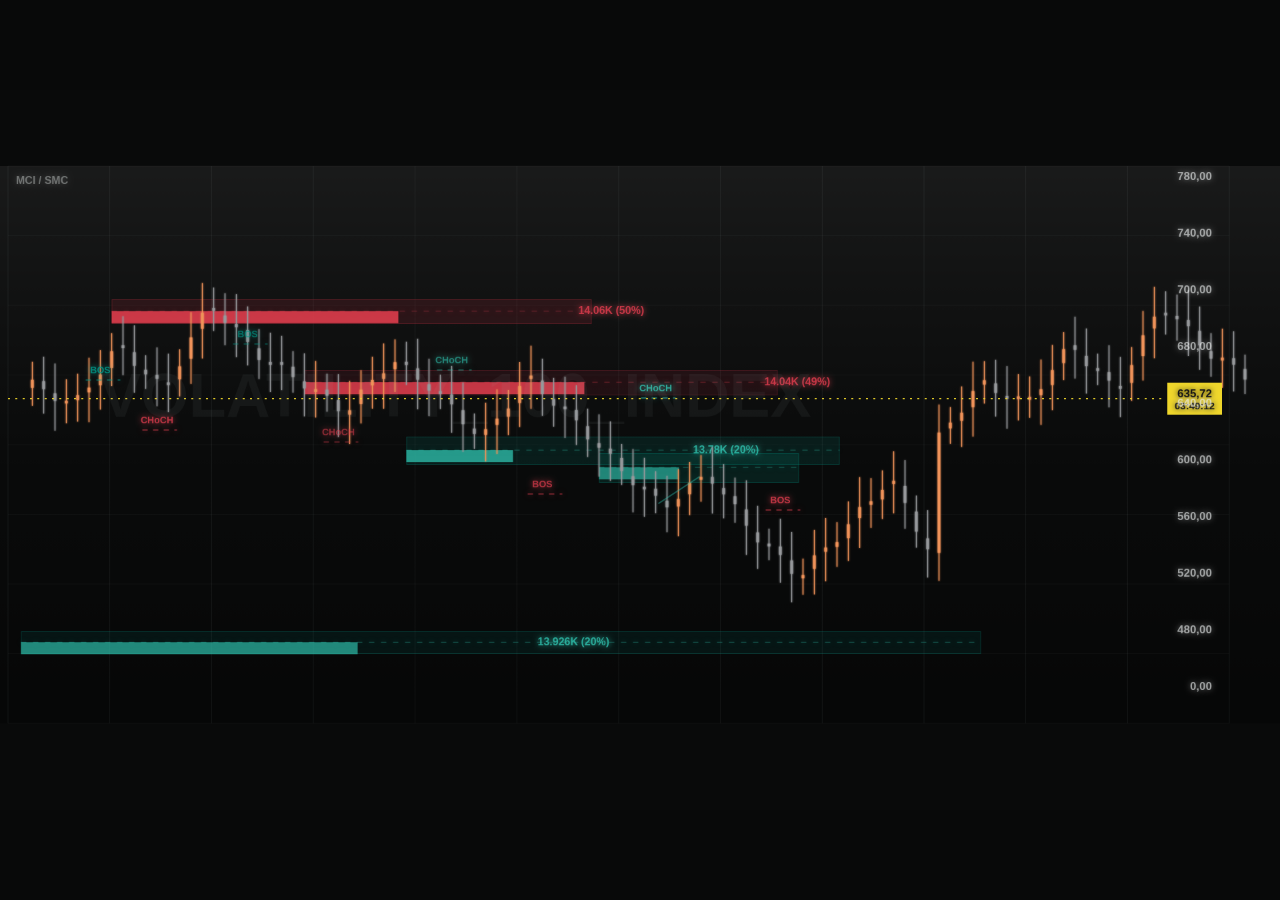
==== pagina web/embeds/accion-del-precio.html @ a07dcf00 "subida inicial 30-09" ====
<!doctype html>
<html lang="es">
<head>
<meta charset="utf-8"/><meta name="viewport" content="width=device-width,initial-scale=1"/>
<title>SMC Indicator · centered loop</title>
<style>*{box-sizing:border-box}html,body{margin:0;width:100%;height:100%;background:#080909;overflow:hidden}body{display:grid;place-items:center}.stage{width:min(100vw,1920px);aspect-ratio:16/9;overflow:hidden;background:#080909}canvas{display:block;width:100%;height:100%}</style>
<style>@media (prefers-reduced-motion:reduce){*,*:before,*:after{animation:none!important;transition:none!important}}</style></head>
<body>
<main class="stage" aria-label="Animación centrada de indicador Smart Money Concepts"><canvas id="chart" width="1920" height="1080"></canvas></main>
<script>(function(){if(!matchMedia('(prefers-reduced-motion: reduce)').matches)return;var r=window.requestAnimationFrame.bind(window),n=0;window.requestAnimationFrame=function(f){return n++<3?r(f):0}})();</script><script>
(()=>{
const cv=document.getElementById('chart'),g=cv.getContext('2d'),W=1920,H=1080,TAU=Math.PI*2,D=6;
const P={l:12,r:1844,t:114,b:950}, C={bg:'#090a0a',grid:'rgba(230,235,235,.075)',grid2:'rgba(230,235,235,.035)',up:'#ef9259',up2:'#ff9a5f',down:'#96989b',teal:'#009d8d',teal2:'#31c5b1',red:'#a8293a',red2:'#e63f50',yellow:'#f0d72b',white:'#e9eceb'};
const keys=[[-8,-55],[-4,-12],[0,4],[4,32],[8,22],[12,54],[16,30],[20,72],[24,48],[28,36],[32,20],[36,44],[40,28],[44,6],[48,38],[52,15],[56,-10],[60,-28],[64,-10],[68,-42],[72,-65],[76,-40],[80,-12]];
const N=96,step=17,baseY=540,scale=3.0;
const clamp=(v,a,b)=>Math.max(a,Math.min(b,v)),lerp=(a,b,t)=>a+(b-a)*t;
function pathValue(k){let q=k%84;if(q<0)q+=84;let i=0;while(i<keys.length-1&&q>=keys[i+1][0])i++;let a=keys[i],b=keys[i+1]||keys[0];let end=b?b[0]:84;if(i===keys.length-1){a=keys[keys.length-1];b=keys[0];end=84}const t=clamp((q-a[0])/(end-a[0]),0,1);return lerp(a[1],b[1],t)+2.6*Math.sin(k*1.73)+1.5*Math.sin(k*.37)}
const yy=v=>baseY-v*scale,xx=(k,shift)=>P.l+130+(k-shift)*step;
function wrap(v){const span=84*step;while(v<P.l-100)v+=span;while(v>P.r+100)v-=span;return v}
function candle(k){const o=pathValue(k-.35),c=pathValue(k+.35),w=7+8*Math.abs(Math.sin(k*2.17+1));return{o,c,hi:Math.max(o,c)+w,lo:Math.min(o,c)-w,up:c>o}}
function bg(){g.fillStyle=C.bg;g.fillRect(0,0,W,H);const grad=g.createLinearGradient(0,P.t,0,P.b);grad.addColorStop(0,'rgba(70,70,70,.28)');grad.addColorStop(.55,'rgba(12,13,13,.18)');grad.addColorStop(1,'rgba(0,0,0,.35)');g.fillStyle=grad;g.fillRect(0,P.t,W,P.b-P.t);for(let i=0;i<=12;i++){let x=P.l+i*(P.r-P.l)/12;g.strokeStyle=C.grid;g.lineWidth=1;g.beginPath();g.moveTo(x,P.t);g.lineTo(x,P.b);g.stroke()}for(let i=0;i<=8;i++){let y=P.t+i*(P.b-P.t)/8;g.strokeStyle=C.grid2;g.beginPath();g.moveTo(P.l,y);g.lineTo(P.r,y);g.stroke()}}
function txt(s,x,y,color,size=16,a=1,align='center'){g.save();g.globalAlpha=a;g.fillStyle=color;g.font=`600 ${size}px Arial,sans-serif`;g.textAlign=align;g.textBaseline='middle';g.shadowColor=color;g.shadowBlur=8;g.fillText(s,x,y);g.restore()}
function line(x1,y1,x2,y2,color,a=.65,dash=[7,9],width=1.3){g.save();g.globalAlpha=a;g.strokeStyle=color;g.lineWidth=width;g.setLineDash(dash);g.shadowColor=color;g.shadowBlur=8;g.beginPath();g.moveTo(x1,y1);g.lineTo(x2,y2);g.stroke();g.restore()}
function zone(x,y,w,h,color,a){g.save();g.globalAlpha=a;g.fillStyle=color;g.fillRect(x,y,w,h);g.globalAlpha=a+.16;g.strokeStyle=color;g.lineWidth=1;g.strokeRect(x+.5,y+.5,w-1,h-1);g.restore()}
function blocks(shift,u){
  const z=[
   {k:11,y:314,w:720,h:37,c:C.red,a:.18,inner:430,label:'14.06K (50%)',lc:C.red2},
   {k:28,y:420,w:710,h:38,c:C.red,a:.14,inner:420,label:'14.04K (49%)',lc:C.red2},
   {k:37,y:520,w:650,h:42,c:C.teal,a:.14,inner:160,label:'13.78K (20%)',lc:C.teal2},
   {k:3,y:812,w:1440,h:34,c:C.teal,a:.12,inner:505,label:'13.926K (20%)',lc:C.teal2},
   {k:54,y:545,w:300,h:44,c:C.teal,a:.19,inner:120,label:'',lc:C.teal2}
  ];
  z.forEach((o,i)=>{const x=wrap(xx(o.k,shift));const fade=.86+.14*Math.sin(TAU*u+i*.8);zone(x,o.y,o.w,o.h,o.c,o.a*fade);g.save();g.globalAlpha=.86*fade;g.fillStyle=o.lc;g.fillRect(x,o.y+o.h*.48,o.inner,18);g.restore();line(x,o.y+o.h*.48,x+o.w,o.y+o.h*.48,o.lc,.4,[8,10],1);if(o.label)txt(o.label,x+o.inner+270,o.y+o.h*.48,o.lc,16,.8,'left')});
}
function candles(shift,u){
  const range=125;for(let k=Math.floor(shift)-5;k<Math.floor(shift)+range;k++){let x=xx(k,shift);if(x<P.l-30||x>P.r+30)continue;const d=candle(k),col=d.up?C.up:C.down;g.save();g.strokeStyle=col;g.fillStyle=col;g.lineWidth=1.4;g.shadowColor=col;g.shadowBlur=3;g.beginPath();g.moveTo(x,yy(d.hi));g.lineTo(x,yy(d.lo));g.stroke();let top=yy(Math.max(d.o,d.c)),bot=yy(Math.min(d.o,d.c));g.fillRect(x-2,top,4,Math.max(4,bot-top));g.restore()}
  // active right-side leg kept centered around the main composition
  const focus=wrap(xx(61,shift));g.save();g.globalAlpha=.25+.15*Math.sin(TAU*u);g.strokeStyle=C.teal2;g.shadowColor=C.teal2;g.shadowBlur=15;g.lineWidth=2;g.beginPath();g.moveTo(focus-30,yy(pathValue(61)));g.lineTo(focus+32,yy(pathValue(64)));g.stroke();g.restore();
}
function annotations(shift,u){
  const items=[
   {k:10,v:35,t:'BOS',c:C.teal}, {k:15,v:10,t:'CHoCH',c:C.red2}, {k:23,v:53,t:'BOS',c:C.teal}, {k:31,v:4,t:'CHoCH',c:C.red2}, {k:41,v:40,t:'CHoCH',c:C.teal2}, {k:49,v:-22,t:'BOS',c:C.red2}, {k:59,v:26,t:'CHoCH',c:C.teal2}, {k:70,v:-30,t:'BOS',c:C.red2}
  ];
  items.forEach((o,i)=>{const x=wrap(xx(o.k,shift)),y=yy(o.v);const pulse=.52+.28*(.5+.5*Math.sin(TAU*u+i));line(x-22,y,x+30,y,o.c,pulse,[8,8],1.2);txt(o.t,x,y-14,o.c,14,pulse,'center')});
}
function currentPrice(u){const y=455+8*Math.sin(TAU*u);g.save();g.strokeStyle=C.yellow;g.globalAlpha=.92;g.setLineDash([3,8]);g.lineWidth=2;g.beginPath();g.moveTo(P.l,y);g.lineTo(P.r-96,y);g.stroke();g.restore();g.fillStyle=C.yellow;g.fillRect(P.r-93,y-24,82,48);txt('635,72',P.r-52,y-7,'#141414',17,1,'center');txt('03:49:12',P.r-52,y+12,'#141414',15,1,'center')}
function axes(){const vals=['780,00','740,00','700,00','680,00','640,00','600,00','560,00','520,00','480,00','0,00'];vals.forEach((v,i)=>txt(v,1818,130+i*85,'rgba(235,238,237,.66)',17,.95,'right'));txt('MCI / SMC',24,137,'rgba(233,239,237,.55)',16,.7,'left')}
function render(seconds){const t=((seconds%D)+D)%D,u=t/D;const shift=9+u*1.5+0.15*Math.sin(TAU*u);bg();blocks(shift,u);candles(shift,u);annotations(shift,u);currentPrice(u);axes();g.save();g.globalAlpha=.07;g.fillStyle='#9ca3a3';g.font='900 92px Arial';g.fillText('VOLATILITY_100_INDEX',150,490);g.restore()}
window.HF_RENDER=render;let start=performance.now();let rafId=null;function loop(now){render((now-start)/1000);rafId=requestAnimationFrame(loop)}function startLoop(){if(!rafId){start=performance.now();rafId=requestAnimationFrame(loop)}}function stopLoop(){if(rafId){cancelAnimationFrame(rafId);rafId=null}}window.addEventListener('message',function(e){if(e.source!==window.parent)return;if(e.data&&e.data.type==='jt-visibility'){if(e.data.visible)startLoop();else stopLoop()}});render(0);rafId=requestAnimationFrame(loop);
})();
</script>
</body>
</html>
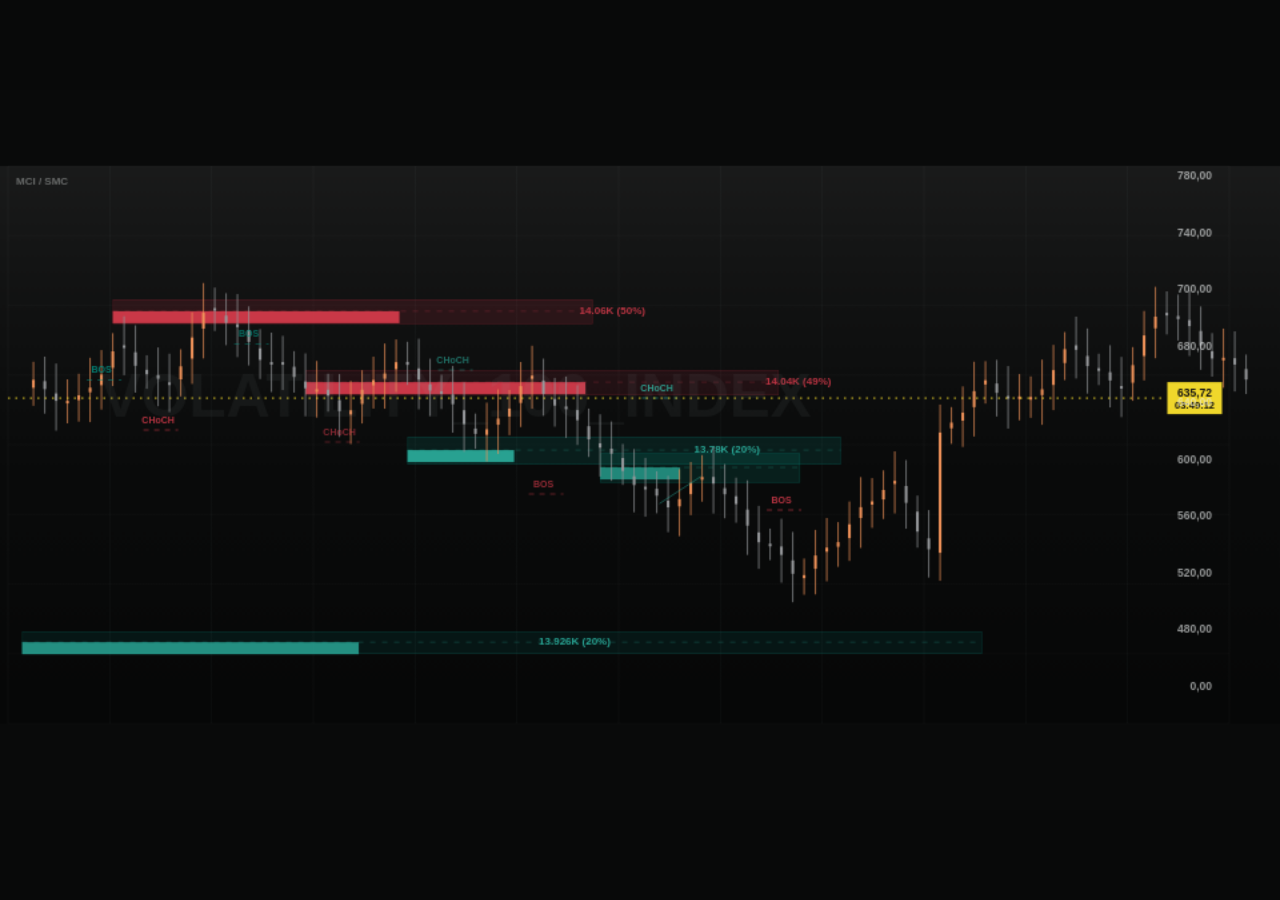
==== commit defbe271: "Add files via upload" ====
--- a/pagina web/embeds/accion-del-precio.html
+++ b/pagina web/embeds/accion-del-precio.html
@@ -7,9 +7,9 @@
 <style>@media (prefers-reduced-motion:reduce){*,*:before,*:after{animation:none!important;transition:none!important}}</style></head>
 <body>
 <main class="stage" aria-label="Animación centrada de indicador Smart Money Concepts"><canvas id="chart" width="1920" height="1080"></canvas></main>
-<script>(function(){if(!matchMedia('(prefers-reduced-motion: reduce)').matches)return;var r=window.requestAnimationFrame.bind(window),n=0;window.requestAnimationFrame=function(f){return n++<3?r(f):0}})();</script><script>
+<script>(function(){var c=matchMedia('(pointer: coarse)').matches,m=navigator.deviceMemory||8,k=navigator.hardwareConcurrency||8,lite=c||m<=4||k<=4;window.JT={lite:lite,fi:lite?1000/24:1000/40,hold:0,ok:function(now){if(now<JT.hold||now-JT.last<JT.fi)return false;JT.last=now;return true},last:-1e9,noShadow:function(g){if(!lite)return;try{Object.defineProperty(g,'shadowBlur',{set:function(){},get:function(){return 0}})}catch(e){}}};addEventListener('message',function(e){if(e.source!==parent||!e.data)return;if(e.data.type==='jt-hold')JT.hold=performance.now()+(e.data.ms||300)});})();</script><script>(function(){if(!matchMedia('(prefers-reduced-motion: reduce)').matches)return;var r=window.requestAnimationFrame.bind(window),n=0;window.requestAnimationFrame=function(f){return n++<3?r(f):0}})();</script><script>
 (()=>{
-const cv=document.getElementById('chart'),g=cv.getContext('2d'),W=1920,H=1080,TAU=Math.PI*2,D=6;
+const cv=document.getElementById('chart'),g=cv.getContext('2d'),W=1920,H=1080,TAU=Math.PI*2,D=6;if(JT.lite){cv.width=W*.5;cv.height=H*.5;g.scale(.5,.5);JT.noShadow(g)}
 const P={l:12,r:1844,t:114,b:950}, C={bg:'#090a0a',grid:'rgba(230,235,235,.075)',grid2:'rgba(230,235,235,.035)',up:'#ef9259',up2:'#ff9a5f',down:'#96989b',teal:'#009d8d',teal2:'#31c5b1',red:'#a8293a',red2:'#e63f50',yellow:'#f0d72b',white:'#e9eceb'};
 const keys=[[-8,-55],[-4,-12],[0,4],[4,32],[8,22],[12,54],[16,30],[20,72],[24,48],[28,36],[32,20],[36,44],[40,28],[44,6],[48,38],[52,15],[56,-10],[60,-28],[64,-10],[68,-42],[72,-65],[76,-40],[80,-12]];
 const N=96,step=17,baseY=540,scale=3.0;
@@ -46,7 +46,7 @@
 function currentPrice(u){const y=455+8*Math.sin(TAU*u);g.save();g.strokeStyle=C.yellow;g.globalAlpha=.92;g.setLineDash([3,8]);g.lineWidth=2;g.beginPath();g.moveTo(P.l,y);g.lineTo(P.r-96,y);g.stroke();g.restore();g.fillStyle=C.yellow;g.fillRect(P.r-93,y-24,82,48);txt('635,72',P.r-52,y-7,'#141414',17,1,'center');txt('03:49:12',P.r-52,y+12,'#141414',15,1,'center')}
 function axes(){const vals=['780,00','740,00','700,00','680,00','640,00','600,00','560,00','520,00','480,00','0,00'];vals.forEach((v,i)=>txt(v,1818,130+i*85,'rgba(235,238,237,.66)',17,.95,'right'));txt('MCI / SMC',24,137,'rgba(233,239,237,.55)',16,.7,'left')}
 function render(seconds){const t=((seconds%D)+D)%D,u=t/D;const shift=9+u*1.5+0.15*Math.sin(TAU*u);bg();blocks(shift,u);candles(shift,u);annotations(shift,u);currentPrice(u);axes();g.save();g.globalAlpha=.07;g.fillStyle='#9ca3a3';g.font='900 92px Arial';g.fillText('VOLATILITY_100_INDEX',150,490);g.restore()}
-window.HF_RENDER=render;let start=performance.now();let rafId=null;function loop(now){render((now-start)/1000);rafId=requestAnimationFrame(loop)}function startLoop(){if(!rafId){start=performance.now();rafId=requestAnimationFrame(loop)}}function stopLoop(){if(rafId){cancelAnimationFrame(rafId);rafId=null}}window.addEventListener('message',function(e){if(e.source!==window.parent)return;if(e.data&&e.data.type==='jt-visibility'){if(e.data.visible)startLoop();else stopLoop()}});render(0);rafId=requestAnimationFrame(loop);
+window.HF_RENDER=render;let start=performance.now();let rafId=null;function loop(now){rafId=requestAnimationFrame(loop);if(JT.ok(now))render((now-start)/1000)}function startLoop(){if(!rafId){start=performance.now();rafId=requestAnimationFrame(loop)}}function stopLoop(){if(rafId){cancelAnimationFrame(rafId);rafId=null}}window.addEventListener('message',function(e){if(e.source!==window.parent)return;if(e.data&&e.data.type==='jt-visibility'){if(e.data.visible)startLoop();else stopLoop()}});render(0);rafId=requestAnimationFrame(loop);
 })();
 </script>
 </body>
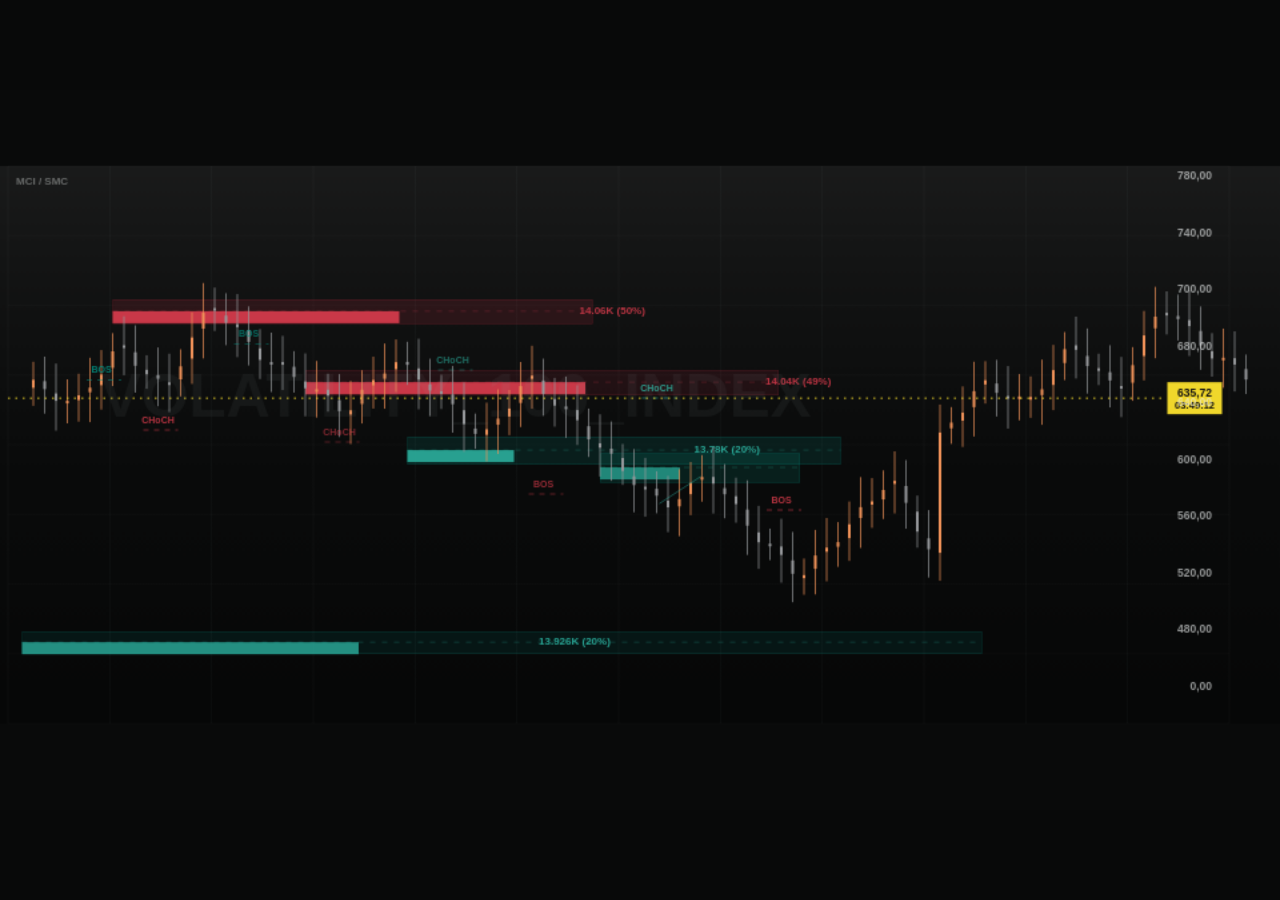
==== commit 79fb2548: "Add files via upload" ====
--- a/pagina web/embeds/accion-del-precio.html
+++ b/pagina web/embeds/accion-del-precio.html
@@ -1,13 +1,14 @@
 <!doctype html>
-<html lang="es">
+<html lang="es-CL">
 <head>
+<meta name="robots" content="noindex">
 <meta charset="utf-8"/><meta name="viewport" content="width=device-width,initial-scale=1"/>
 <title>SMC Indicator · centered loop</title>
 <style>*{box-sizing:border-box}html,body{margin:0;width:100%;height:100%;background:#080909;overflow:hidden}body{display:grid;place-items:center}.stage{width:min(100vw,1920px);aspect-ratio:16/9;overflow:hidden;background:#080909}canvas{display:block;width:100%;height:100%}</style>
-<style>@media (prefers-reduced-motion:reduce){*,*:before,*:after{animation:none!important;transition:none!important}}</style></head>
+<style>@media not all{*,*:before,*:after{animation:none!important;transition:none!important}}</style></head>
 <body>
 <main class="stage" aria-label="Animación centrada de indicador Smart Money Concepts"><canvas id="chart" width="1920" height="1080"></canvas></main>
-<script>(function(){var c=matchMedia('(pointer: coarse)').matches,m=navigator.deviceMemory||8,k=navigator.hardwareConcurrency||8,lite=c||m<=4||k<=4;window.JT={lite:lite,fi:lite?1000/24:1000/40,hold:0,ok:function(now){if(now<JT.hold||now-JT.last<JT.fi)return false;JT.last=now;return true},last:-1e9,noShadow:function(g){if(!lite)return;try{Object.defineProperty(g,'shadowBlur',{set:function(){},get:function(){return 0}})}catch(e){}}};addEventListener('message',function(e){if(e.source!==parent||!e.data)return;if(e.data.type==='jt-hold')JT.hold=performance.now()+(e.data.ms||300)});})();</script><script>(function(){if(!matchMedia('(prefers-reduced-motion: reduce)').matches)return;var r=window.requestAnimationFrame.bind(window),n=0;window.requestAnimationFrame=function(f){return n++<3?r(f):0}})();</script><script>
+<script>(function(){var c=matchMedia('(pointer: coarse)').matches,m=navigator.deviceMemory||8,k=navigator.hardwareConcurrency||8,lite=c||m<=4||k<=4;window.JT={lite:lite,fi:lite?1000/24:1000/40,hold:0,ok:function(now){if(now<JT.hold||now-JT.last<JT.fi)return false;JT.last=now;return true},last:-1e9,noShadow:function(g){if(!lite)return;try{Object.defineProperty(g,'shadowBlur',{set:function(){},get:function(){return 0}})}catch(e){}}};addEventListener('message',function(e){if(e.source!==parent||!e.data)return;if(e.data.type==='jt-hold')JT.hold=performance.now()+(e.data.ms||300)});})();</script><script>(function(){return;/* demo: siempre animada */var r=window.requestAnimationFrame.bind(window),n=0;window.requestAnimationFrame=function(f){return n++<3?r(f):0}})();</script><script>
 (()=>{
 const cv=document.getElementById('chart'),g=cv.getContext('2d'),W=1920,H=1080,TAU=Math.PI*2,D=6;if(JT.lite){cv.width=W*.5;cv.height=H*.5;g.scale(.5,.5);JT.noShadow(g)}
 const P={l:12,r:1844,t:114,b:950}, C={bg:'#090a0a',grid:'rgba(230,235,235,.075)',grid2:'rgba(230,235,235,.035)',up:'#ef9259',up2:'#ff9a5f',down:'#96989b',teal:'#009d8d',teal2:'#31c5b1',red:'#a8293a',red2:'#e63f50',yellow:'#f0d72b',white:'#e9eceb'};
